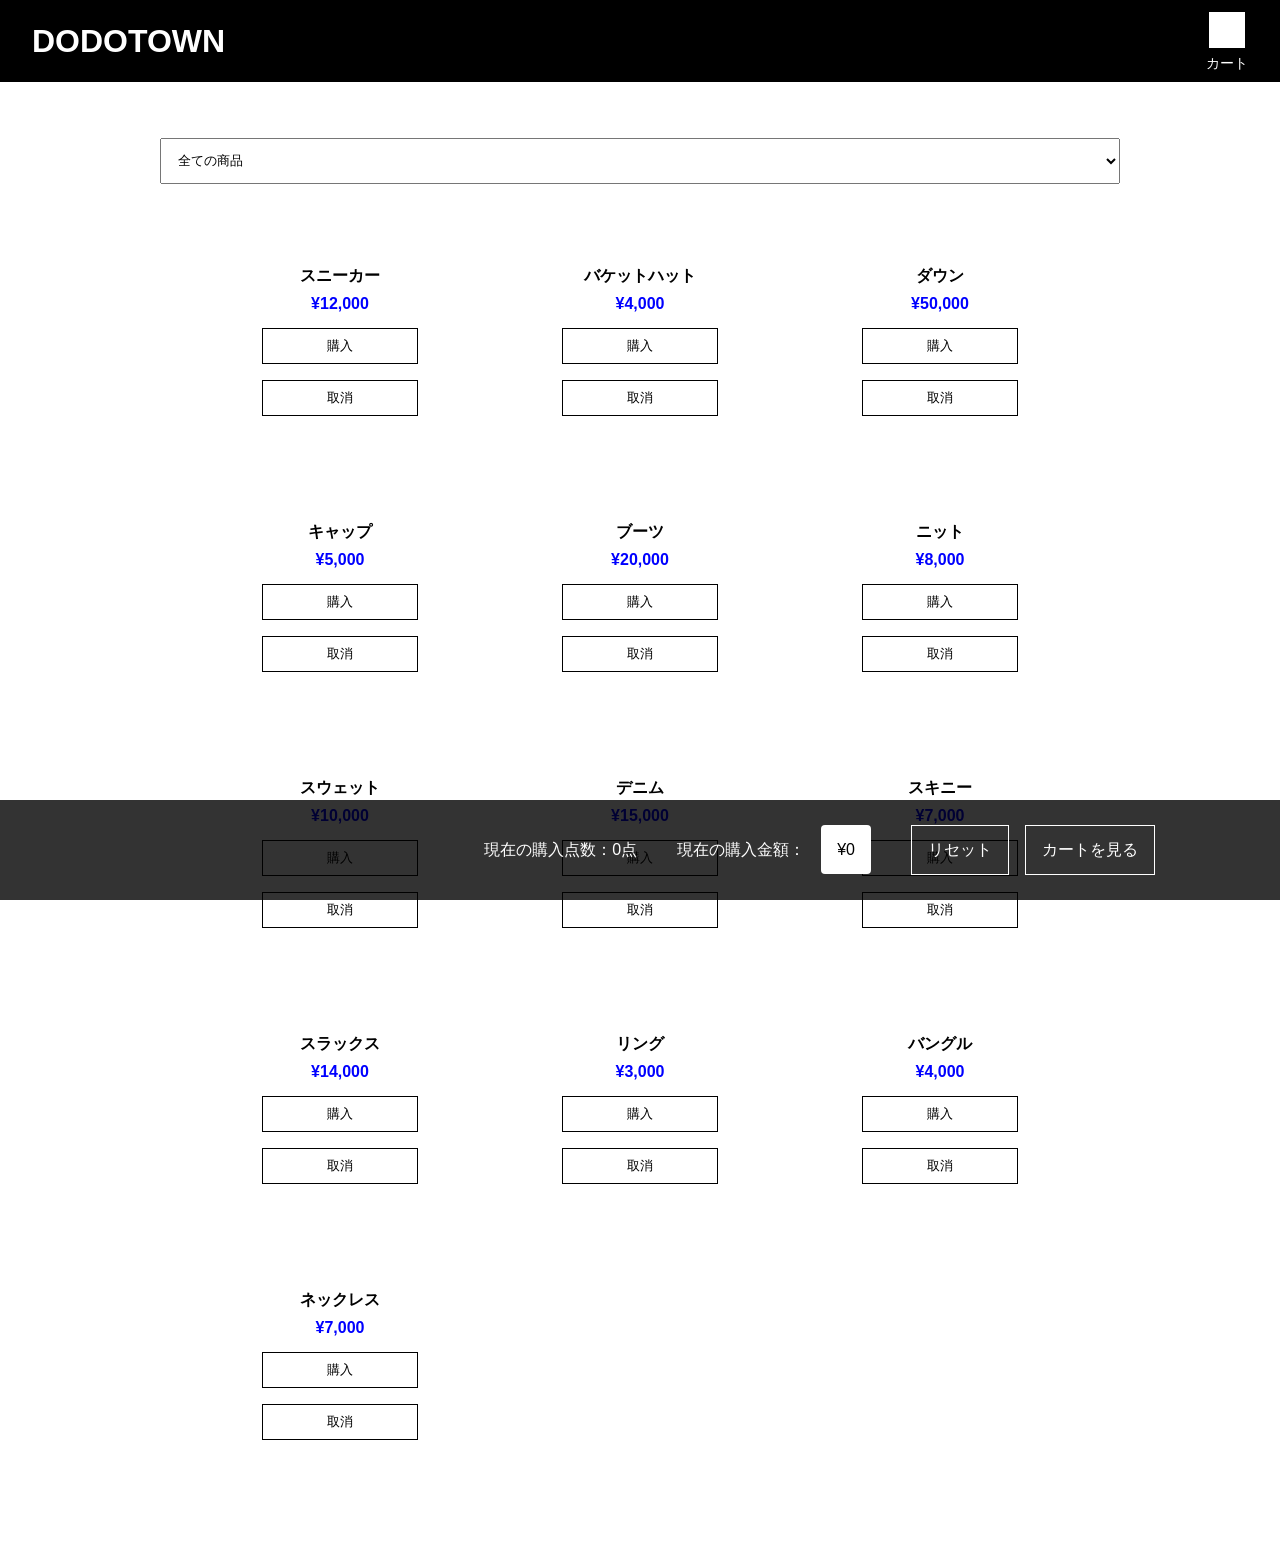
==== index.html @ 800c6cab "Initial commit" ====
<!DOCTYPE html>
<!--[if lt IE 9]>
	<html lang="ja" class="no-js lt-ie9" prefix="og: http://ogp.me/ns#">
	<![endif]-->
<!--[if gt IE 9]><!-->
<html lang="ja" class="no-js" prefix="og: http://ogp.me/ns#">
  <!--<![endif]-->

  <head>
    <meta charset="UTF-8" />
    <title>タイトル</title>
    <meta name="description" content="ディスクリプション" />
    <meta name="keywords" content="" />
    <meta http-equiv="X-UA-Compatible" content="IE=edge" />
    <meta name="viewport" content="width=device-width, minimum-scale=1, maximum-scale=10,initial-scale=1.0" />
    <!--    CDN FontAwesome-->
    <link href="https://use.fontawesome.com/releases/v5.6.1/css/all.css" rel="stylesheet" />
    <link rel="stylesheet" href="./css/style.css" />
  </head>

  <body>
    <header class="header">
      <div class="header__wrapper">
        <h1><a class="header__homeLogo" class="shop__buttom">DODOTOWN</a></h1>
        <a href="./confirm.html" class="header__cart confirm">カート</a>
      </div>

      <nav class="nav-bottom">
        <div class="nav-bottom__wrapper">
          <p class="nav-bottom__text">現在の購入点数：<span class="nav-bottom__quantity">0点</span></p>
          <p class="nav-bottom__text">現在の購入金額：<span class="nav-bottom__sum">¥0</span></p>
          <a href="" class="nav-bottom__link nav-bottom__link--reset" id="reset">リセット</a>
          <a href="./confirm.html" class="nav-bottom__link confirm">カートを見る</a>
        </div>
      </nav>
    </header>

    <main>
      <section class="shop">
        <div class="shop__wrapper WRAPPER">
          <select name="example" class="shop__select">
            <option class="option" value="all">全ての商品</option>
            <option class="option" value="accessory">アクセサリー</option>
            <option class="option" value="hat">帽子</option>
            <option class="option" value="shoes">靴</option>
            <option class="option" value="tops">トップス</option>
            <option class="option" value="pants">パンツ</option>
            <option class="option" value="outer">アウター</option>
          </select>

          <ul class="shop__listFrame">
            <li class="shop__listItem">
              <img src="https://placehold.jp/150x150.png" alt="" />
              <p class="shop__text">スニーカー</p>
              <p class="shop__price">¥12,000</p>
              <button class="shop__button" data-num="0" data-price="12000" data-name="スニーカー" data-category="shoes">購入</button>
              <button class="shop__button--delete">取消</button>
            </li>
            <li class="shop__listItem">
              <img src="https://placehold.jp/150x150.png" alt="" />
              <p class="shop__text">バケットハット</p>
              <p class="shop__price">¥4,000</p>
              <button class="shop__button" data-num="1" data-price="4000" data-name="バケットハット" data-category="hat">購入</button>
              <button class="shop__button--delete">取消</button>
            </li>
            <li class="shop__listItem">
              <img src="https://placehold.jp/150x150.png" alt="" />
              <p class="shop__text">ダウン</p>
              <p class="shop__price">¥50,000</p>
              <button class="shop__button" data-num="2" data-price="50000" data-name="ダウン" data-category="outer">購入</button>
              <button class="shop__button--delete">取消</button>
            </li>
            <li class="shop__listItem">
              <img src="https://placehold.jp/150x150.png" alt="" />
              <p class="shop__text">キャップ</p>
              <p class="shop__price">¥5,000</p>
              <button class="shop__button" data-num="3" data-price="5000" data-name="キャップ" data-category="hat">購入</button>
              <button class="shop__button--delete">取消</button>
            </li>
            <li class="shop__listItem">
              <img src="https://placehold.jp/150x150.png" alt="" />
              <p class="shop__text">ブーツ</p>
              <p class="shop__price">¥20,000</p>
              <button class="shop__button" data-num="4" data-price="20000" data-name="ブーツ" data-category="shoes">購入</button>
              <button class="shop__button--delete">取消</button>
            </li>
            <li class="shop__listItem">
              <img src="https://placehold.jp/150x150.png" alt="" />
              <p class="shop__text">ニット</p>
              <p class="shop__price">¥8,000</p>
              <button class="shop__button" data-num="5" data-price="8000" data-name="ニット" data-category="tops">購入</button>
              <button class="shop__button--delete">取消</button>
            </li>
            <li class="shop__listItem">
              <img src="https://placehold.jp/150x150.png" alt="" />
              <p class="shop__text">スウェット</p>
              <p class="shop__price">¥10,000</p>
              <button class="shop__button" data-num="6" data-price="10000" data-name="スウェット" data-category="tops">購入</button>
              <button class="shop__button--delete">取消</button>
            </li>
            <li class="shop__listItem">
              <img src="https://placehold.jp/150x150.png" alt="" />
              <p class="shop__text">デニム</p>
              <p class="shop__price">¥15,000</p>
              <button class="shop__button" data-num="7" data-price="15000" data-name="デニム" data-category="pants">購入</button>
              <button class="shop__button--delete">取消</button>
            </li>
            <li class="shop__listItem">
              <img src="https://placehold.jp/150x150.png" alt="" />
              <p class="shop__text">スキニー</p>
              <p class="shop__price">¥7,000</p>
              <button class="shop__button" data-num="8" data-price="7000" data-name="スキニー" data-category="pants">購入</button>
              <button class="shop__button--delete">取消</button>
            </li>
            <li class="shop__listItem">
              <img src="https://placehold.jp/150x150.png" alt="" />
              <p class="shop__text">スラックス</p>
              <p class="shop__price">¥14,000</p>
              <button class="shop__button" data-num="9" data-price="14000" data-name="スラックス" data-category="pants">購入</button>
              <button class="shop__button--delete">取消</button>
            </li>
            <li class="shop__listItem">
              <img src="https://placehold.jp/150x150.png" alt="" />
              <p class="shop__text">リング</p>
              <p class="shop__price">¥3,000</p>
              <button class="shop__button" data-num="10" data-price="3000" data-name="リング" data-category="accessory">購入</button>
              <button class="shop__button--delete">取消</button>
            </li>
            <li class="shop__listItem">
              <img src="https://placehold.jp/150x150.png" alt="" />
              <p class="shop__text">バングル</p>
              <p class="shop__price">¥4,000</p>
              <button class="shop__button" data-num="11" data-price="4000" data-name="バングル" data-category="accessory">購入</button>
              <button class="shop__button--delete">取消</button>
            </li>
            <li class="shop__listItem">
              <img src="https://placehold.jp/150x150.png" alt="" />
              <p class="shop__text">ネックレス</p>
              <p class="shop__price">¥7,000</p>
              <button class="shop__button" data-num="12" data-price="7000" data-name="ネックレス" data-category="accessory">購入</button>
              <button class="shop__button--delete">取消</button>
            </li>
          </ul>
        </div>
      </section>
    </main>

    <script src="./js/script.js"></script>
  </body>
</html>
---- css/style.css ----
@charset "UTF-8";
/*
html5doctor.com Reset Stylesheet
v1.6.1
Last Updated: 2010-09-17
Author: Richard Clark - http://richclarkdesign.com
Twitter: @rich_clark
*/
html,
body,
div,
span,
object,
iframe,
h1,
h2,
h3,
h4,
h5,
h6,
p,
blockquote,
pre,
abbr,
address,
cite,
code,
del,
dfn,
em,
img,
ins,
kbd,
q,
samp,
small,
strong,
sub,
sup,
var,
b,
i,
dl,
dt,
dd,
ol,
ul,
li,
fieldset,
form,
label,
legend,
table,
caption,
tbody,
tfoot,
thead,
tr,
th,
td,
article,
aside,
canvas,
details,
figcaption,
figure,
footer,
header,
hgroup,
menu,
nav,
section,
summary,
time,
mark,
audio,
video {
  margin: 0;
  padding: 0;
  border: 0;
  outline: 0;
  font-size: 100%;
  vertical-align: baseline;
  background: transparent;
}

body {
  line-height: 1;
}

article,
aside,
details,
figcaption,
figure,
footer,
header,
hgroup,
menu,
nav,
section {
  display: block;
}

nav ul {
  list-style: none;
}

blockquote,
q {
  quotes: none;
}

blockquote:before, blockquote:after {
  content: '';
  content: none;
}

q:before, q:after {
  content: '';
  content: none;
}

a {
  margin: 0;
  padding: 0;
  font-size: 100%;
  vertical-align: baseline;
  background: transparent;
  text-decoration: none;
}

/* change colours to suit your needs */
ins {
  background-color: #ff9;
  color: #000;
  text-decoration: none;
}

/* change colours to suit your needs */
mark {
  background-color: #ff9;
  color: #000;
  font-style: italic;
  font-weight: bold;
}

del {
  text-decoration: line-through;
}

abbr[title],
dfn[title] {
  border-bottom: 1px dotted;
  cursor: help;
}

table {
  border-collapse: collapse;
  border-spacing: 0;
}

/* change border colour to suit your needs */
hr {
  display: block;
  height: 1px;
  border: 0;
  border-top: 1px solid #cccccc;
  margin: 1em 0;
  padding: 0;
}

input,
select {
  vertical-align: middle;
}

button {
  background-color: transparent;
  border: none;
  cursor: pointer;
  outline: none;
  padding: 0;
  -webkit-appearance: none;
     -moz-appearance: none;
          appearance: none;
}

* {
  list-style: none;
  text-decoration: none;
  -webkit-box-sizing: border-box;
          box-sizing: border-box;
}

html,
body {
  font-size: 62.5%;
  line-height: 1;
  color: #000000;
  font-family: "Noto Sans JP", "ヒラギノ角ゴ ProN W3", "Hiragino Kaku Gothic ProN", "游ゴシック", YuGothic, "メイリオ", Meiryo, sans-serif;
}

img,
video,
object {
  display: block;
  max-width: 100%;
  height: auto;
  border: none;
  margin: 0 auto;
}

section {
  position: relative;
  z-index: 10;
}

.WRAPPER {
  max-width: 1200px;
  width: calc(100% - 32px * 2);
  margin: 120px auto;
}

.TITLE {
  font-size: 28px;
  text-align: center;
  font-weight: 400;
}

.BUTTON {
  padding: 1em 2em;
  border: 1px solid #000;
  display: inline-block;
  max-width: 375px;
  width: 100%;
  text-align: center;
  font-size: 16px;
  color: #000;
  -webkit-transition: 0.4s;
  transition: 0.4s;
}

.BUTTON--deco {
  background-color: #000;
  color: #fff;
}

.BUTTON:hover {
  opacity: 0.8;
}

.js-active {
  background-color: #ccc !important;
}

.js-hidden {
  display: none !important;
}

.header {
  background-color: #000;
}

.header__wrapper {
  padding: 12px 32px;
  display: -webkit-box;
  display: -ms-flexbox;
  display: flex;
  -webkit-box-align: center;
      -ms-flex-align: center;
          align-items: center;
  -webkit-box-pack: justify;
      -ms-flex-pack: justify;
          justify-content: space-between;
}

.header__homeLogo {
  text-align: center;
  font-size: 32px;
  color: #fff;
}

.header__cart {
  color: #fff;
  font-size: 14px;
  display: -webkit-box;
  display: -ms-flexbox;
  display: flex;
  -webkit-box-orient: vertical;
  -webkit-box-direction: normal;
      -ms-flex-direction: column;
          flex-direction: column;
  -webkit-box-align: center;
      -ms-flex-align: center;
          align-items: center;
}

.header__cart::before {
  content: "";
  display: block;
  width: 36px;
  height: 36px;
  background-color: #fff;
  margin-bottom: 8px;
}

.nav-bottom {
  position: fixed;
  width: 100%;
  bottom: 0;
  z-index: 20;
  background-color: rgba(0, 0, 0, 0.8);
}

.nav-bottom__wrapper {
  padding: 4em 20em;
  display: -webkit-box;
  display: -ms-flexbox;
  display: flex;
  -webkit-box-align: center;
      -ms-flex-align: center;
          align-items: center;
  -webkit-box-pack: end;
      -ms-flex-pack: end;
          justify-content: flex-end;
}

.nav-bottom__link, .nav-bottom__text {
  font-size: 16px;
  color: #fff;
}

.nav-bottom__link {
  border: 1px solid #fff;
  padding: 1em;
  -webkit-transition: 0.4s;
  transition: 0.4s;
}

.nav-bottom__link:hover {
  background-color: #fff;
  color: #000;
}

.nav-bottom__link--reset {
  margin-right: 16px;
}

.nav-bottom__text {
  margin-right: 40px;
}

.nav-bottom__sum {
  padding: 1em;
  background-color: #fff;
  color: #000;
  border-radius: 4px;
  margin-left: 16px;
}

.shop__select {
  width: 80%;
  margin: 0 auto;
  display: block;
  padding: 1em;
  cursor: pointer;
}

.shop__wrapper {
  margin-top: 56px;
}

.shop__listFrame {
  display: -ms-grid;
  display: grid;
  -webkit-box-pack: center;
      -ms-flex-pack: center;
          justify-content: center;
  -ms-grid-columns: (300px)[3];
      grid-template-columns: repeat(3, 300px);
  row-gap: 80px;
  margin-top: 56px;
}

.shop__listItem img {
  margin-bottom: 12px;
}

.shop__listItem {
  display: -webkit-box;
  display: -ms-flexbox;
  display: flex;
  -webkit-box-orient: vertical;
  -webkit-box-direction: normal;
      -ms-flex-direction: column;
          flex-direction: column;
  -webkit-box-align: center;
      -ms-flex-align: center;
          align-items: center;
  font-size: 16px;
  color: #000;
  font-weight: bold;
}

.shop__button, .shop__button--delete {
  margin-top: 16px;
  padding: 0.6em 4.8em;
  border: 1px solid #000;
  position: relative;
}

.shop__button:hover, .shop__button--delete:hover {
  -webkit-transition-delay: 0.1s;
          transition-delay: 0.1s;
}

.shop__text {
  font-size: 16px;
  margin-top: 16px;
}

.shop__price {
  font-size: 16px;
  margin-top: 12px;
  color: blue;
}

.confirm__listFrame {
  border: 1px solid #000;
  border-radius: 4px;
  margin-top: 32px;
}

.confirm__listItem {
  font-size: 24px;
  padding: 0.6em;
}

.confirm__listItem--price::before {
  content: "：";
}

.confirm__listItem:not(:first-of-type) {
  border-top: 1px solid #000;
}

.confirm__box {
  max-width: 900px;
  width: 100%;
  margin: 56px auto 0;
  display: -webkit-box;
  display: -ms-flexbox;
  display: flex;
  -webkit-box-pack: justify;
      -ms-flex-pack: justify;
          justify-content: space-between;
}

.confirm__link {
  padding: 1em 2em;
  border: 1px solid #000;
  display: inline-block;
  max-width: 375px;
  width: 100%;
  text-align: center;
  font-size: 16px;
  color: #000;
  -webkit-transition: 0.4s;
  transition: 0.4s;
}

.confirm__link--deco {
  background-color: #000;
  color: #fff;
}

.confirm__link:hover {
  opacity: 0.8;
}

.confirm__list {
  display: -webkit-box;
  display: -ms-flexbox;
  display: flex;
  -webkit-box-align: center;
      -ms-flex-align: center;
          align-items: center;
  -webkit-box-pack: end;
      -ms-flex-pack: end;
          justify-content: flex-end;
  margin-top: 16px;
}

.confirm__term, .confirm__price {
  font-size: 32px;
  padding: 0.4em 0;
  border-bottom: 1px solid #000;
}

.result__title {
  line-height: 1.5;
}

.result__link {
  display: block;
  margin: 32px auto 0;
}
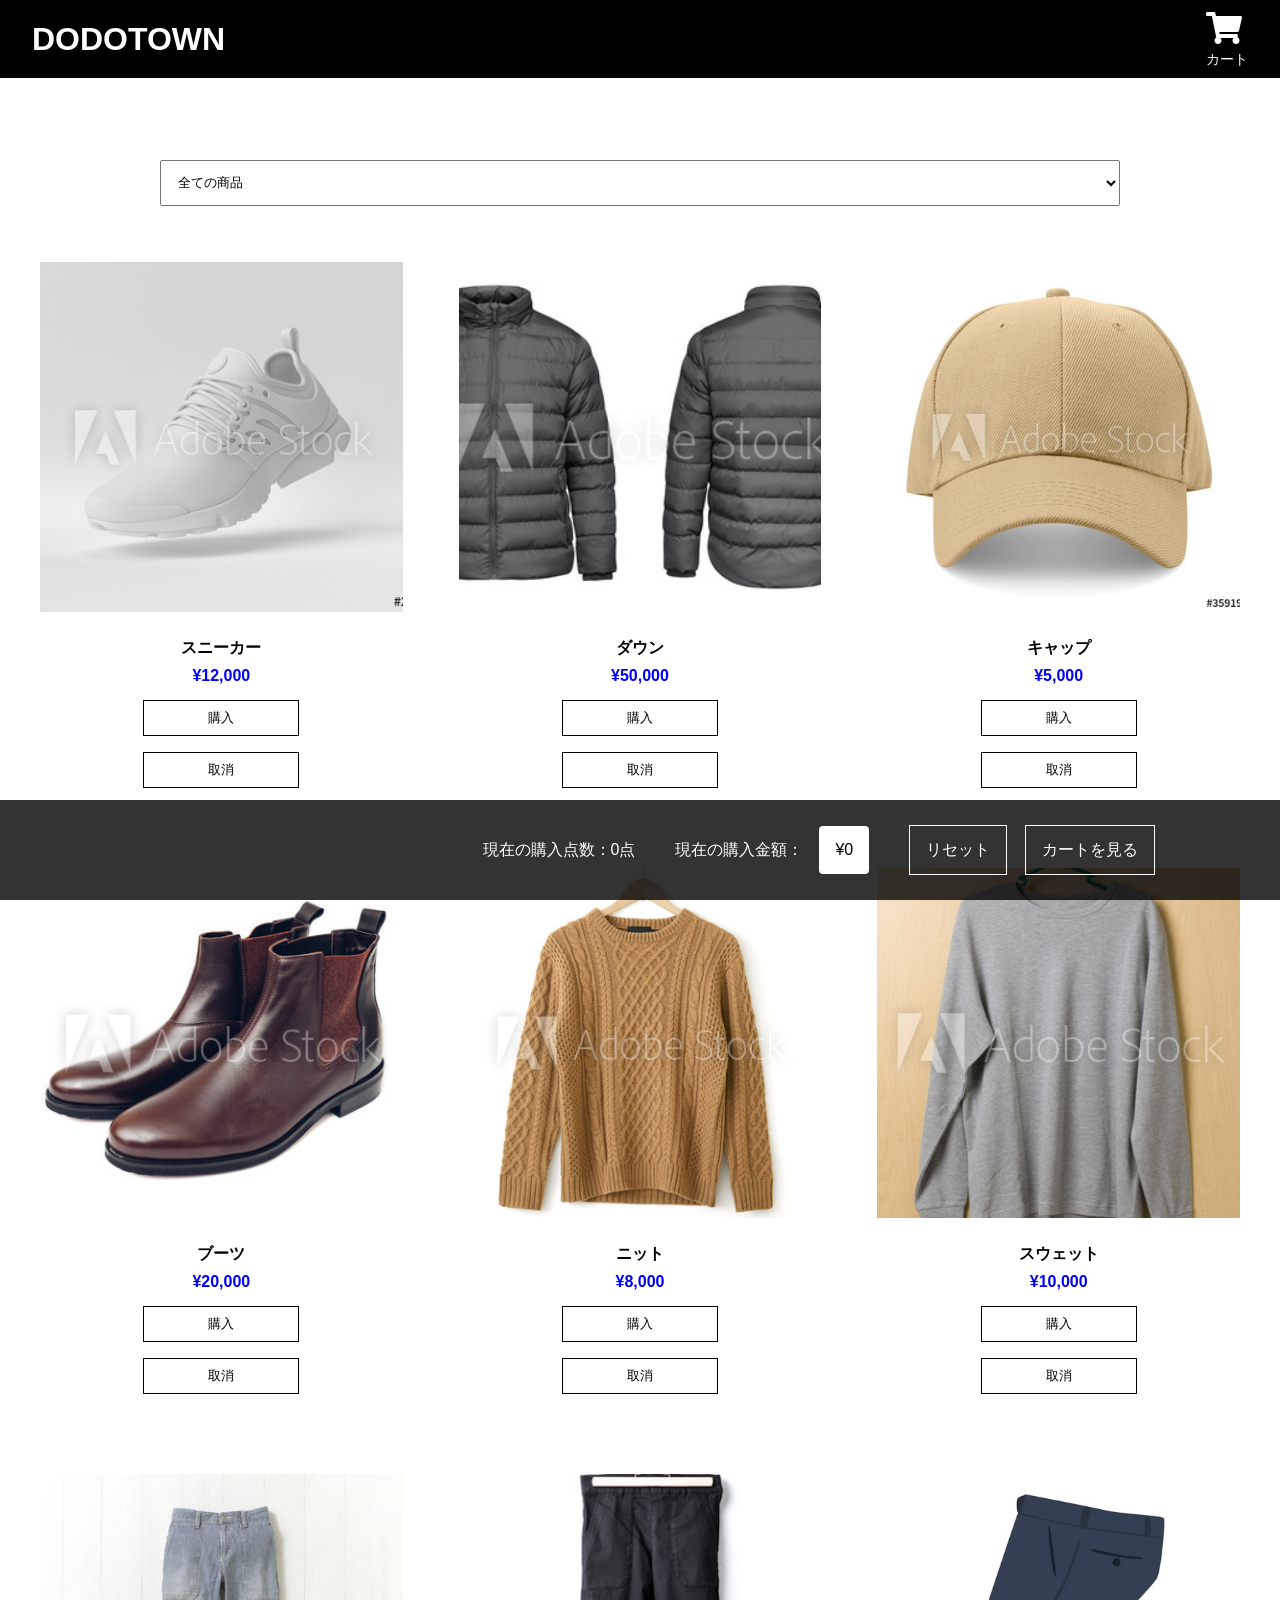
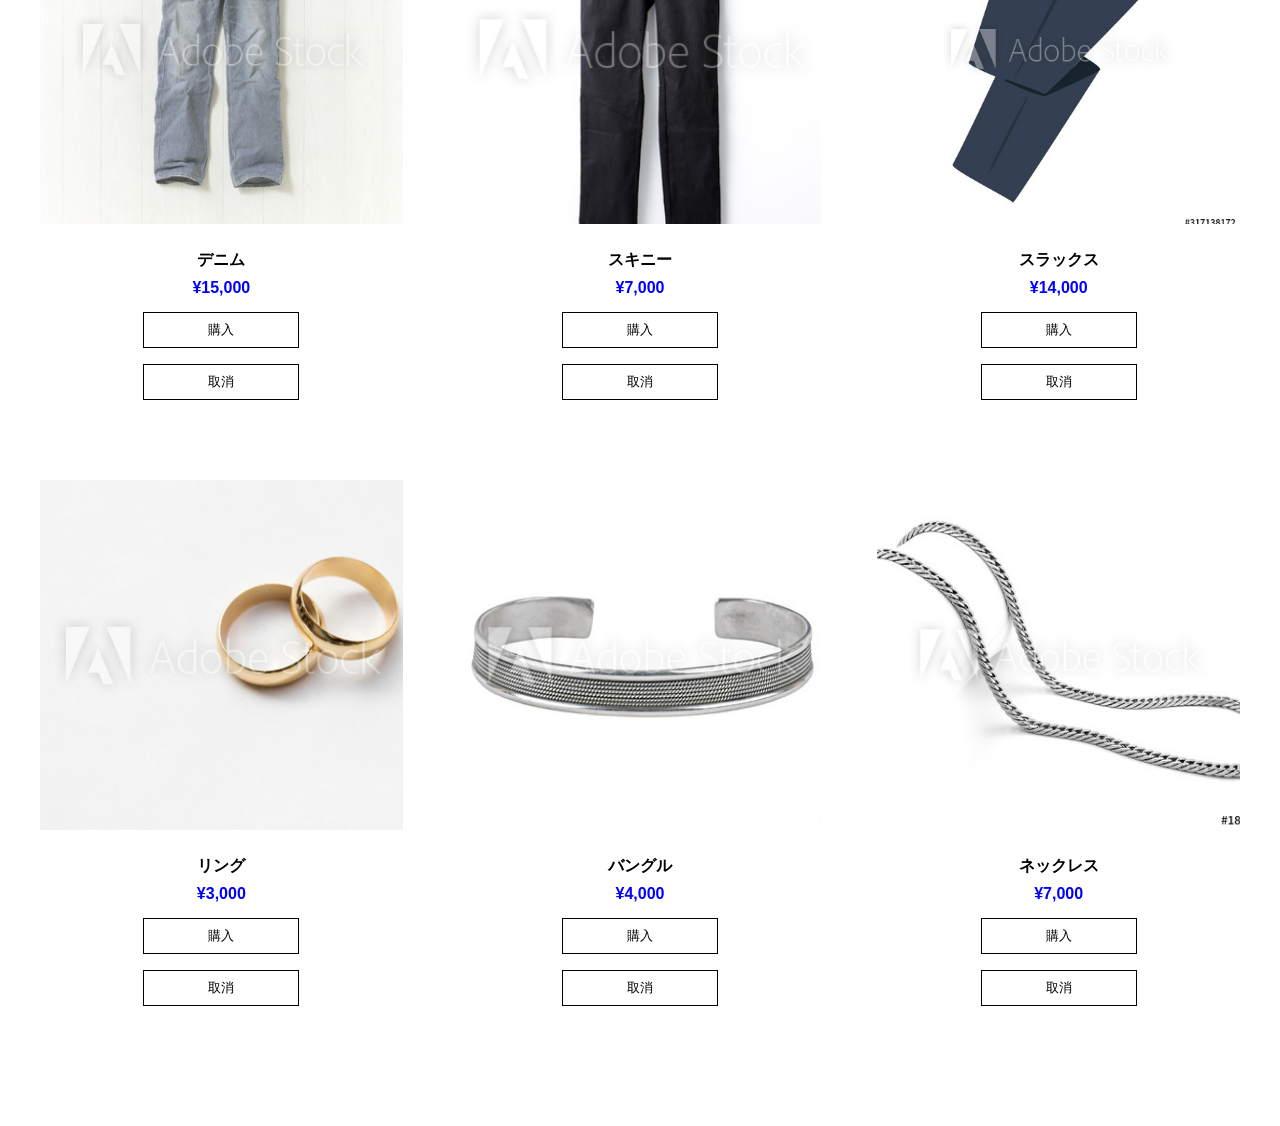
==== commit 79cfd721: "img add" ====
--- a/index.html
+++ b/index.html
@@ -29,8 +29,11 @@
         <div class="nav-bottom__wrapper">
           <p class="nav-bottom__text">現在の購入点数：<span class="nav-bottom__quantity">0点</span></p>
           <p class="nav-bottom__text">現在の購入金額：<span class="nav-bottom__sum">¥0</span></p>
-          <a href="" class="nav-bottom__link nav-bottom__link--reset" id="reset">リセット</a>
-          <a href="./confirm.html" class="nav-bottom__link confirm">カートを見る</a>
+
+          <div class="nav-bottom__box">
+            <a href="" class="nav-bottom__link nav-bottom__link--reset" id="reset">リセット</a>
+            <a href="./confirm.html" class="nav-bottom__link confirm">カートを見る</a>
+          </div>
         </div>
       </nav>
     </header>
@@ -50,94 +53,87 @@
 
           <ul class="shop__listFrame">
             <li class="shop__listItem">
-              <img src="https://placehold.jp/150x150.png" alt="" />
+              <img src="./img/pic_shoes.jpg" alt="" />
               <p class="shop__text">スニーカー</p>
               <p class="shop__price">¥12,000</p>
               <button class="shop__button" data-num="0" data-price="12000" data-name="スニーカー" data-category="shoes">購入</button>
               <button class="shop__button--delete">取消</button>
             </li>
             <li class="shop__listItem">
-              <img src="https://placehold.jp/150x150.png" alt="" />
-              <p class="shop__text">バケットハット</p>
-              <p class="shop__price">¥4,000</p>
-              <button class="shop__button" data-num="1" data-price="4000" data-name="バケットハット" data-category="hat">購入</button>
+              <img src="./img/pic_down.jpg" alt="" />
+              <p class="shop__text">ダウン</p>
+              <p class="shop__price">¥50,000</p>
+              <button class="shop__button" data-num="1" data-price="50000" data-name="ダウン" data-category="outer">購入</button>
               <button class="shop__button--delete">取消</button>
             </li>
             <li class="shop__listItem">
-              <img src="https://placehold.jp/150x150.png" alt="" />
-              <p class="shop__text">ダウン</p>
-              <p class="shop__price">¥50,000</p>
-              <button class="shop__button" data-num="2" data-price="50000" data-name="ダウン" data-category="outer">購入</button>
+              <img src="./img/pic_cap.jpg" alt="" />
+              <p class="shop__text">キャップ</p>
+              <p class="shop__price">¥5,000</p>
+              <button class="shop__button" data-num="2" data-price="5000" data-name="キャップ" data-category="hat">購入</button>
               <button class="shop__button--delete">取消</button>
             </li>
             <li class="shop__listItem">
-              <img src="https://placehold.jp/150x150.png" alt="" />
-              <p class="shop__text">キャップ</p>
-              <p class="shop__price">¥5,000</p>
-              <button class="shop__button" data-num="3" data-price="5000" data-name="キャップ" data-category="hat">購入</button>
+              <img src="./img/pic_botts.jpg" alt="" />
+              <p class="shop__text">ブーツ</p>
+              <p class="shop__price">¥20,000</p>
+              <button class="shop__button" data-num="3" data-price="20000" data-name="ブーツ" data-category="shoes">購入</button>
               <button class="shop__button--delete">取消</button>
             </li>
             <li class="shop__listItem">
-              <img src="https://placehold.jp/150x150.png" alt="" />
-              <p class="shop__text">ブーツ</p>
-              <p class="shop__price">¥20,000</p>
-              <button class="shop__button" data-num="4" data-price="20000" data-name="ブーツ" data-category="shoes">購入</button>
+              <img src="./img/pic_lnit.jpg" alt="" />
+              <p class="shop__text">ニット</p>
+              <p class="shop__price">¥8,000</p>
+              <button class="shop__button" data-num="4" data-price="8000" data-name="ニット" data-category="tops">購入</button>
               <button class="shop__button--delete">取消</button>
             </li>
             <li class="shop__listItem">
-              <img src="https://placehold.jp/150x150.png" alt="" />
-              <p class="shop__text">ニット</p>
-              <p class="shop__price">¥8,000</p>
-              <button class="shop__button" data-num="5" data-price="8000" data-name="ニット" data-category="tops">購入</button>
+              <img src="./img/pic_sweat.jpg" alt="" />
+              <p class="shop__text">スウェット</p>
+              <p class="shop__price">¥10,000</p>
+              <button class="shop__button" data-num="5" data-price="10000" data-name="スウェット" data-category="tops">購入</button>
               <button class="shop__button--delete">取消</button>
             </li>
             <li class="shop__listItem">
-              <img src="https://placehold.jp/150x150.png" alt="" />
-              <p class="shop__text">スウェット</p>
-              <p class="shop__price">¥10,000</p>
-              <button class="shop__button" data-num="6" data-price="10000" data-name="スウェット" data-category="tops">購入</button>
+              <img src="./img/pic_denim.jpg" alt="" />
+              <p class="shop__text">デニム</p>
+              <p class="shop__price">¥15,000</p>
+              <button class="shop__button" data-num="6" data-price="15000" data-name="デニム" data-category="pants">購入</button>
               <button class="shop__button--delete">取消</button>
             </li>
             <li class="shop__listItem">
-              <img src="https://placehold.jp/150x150.png" alt="" />
-              <p class="shop__text">デニム</p>
-              <p class="shop__price">¥15,000</p>
-              <button class="shop__button" data-num="7" data-price="15000" data-name="デニム" data-category="pants">購入</button>
+              <img src="./img/pic_skinny.jpg" alt="" />
+              <p class="shop__text">スキニー</p>
+              <p class="shop__price">¥7,000</p>
+              <button class="shop__button" data-num="7" data-price="7000" data-name="スキニー" data-category="pants">購入</button>
               <button class="shop__button--delete">取消</button>
             </li>
             <li class="shop__listItem">
-              <img src="https://placehold.jp/150x150.png" alt="" />
-              <p class="shop__text">スキニー</p>
-              <p class="shop__price">¥7,000</p>
-              <button class="shop__button" data-num="8" data-price="7000" data-name="スキニー" data-category="pants">購入</button>
+              <img src="./img/pic_slacks.jpg" alt="" />
+              <p class="shop__text">スラックス</p>
+              <p class="shop__price">¥14,000</p>
+              <button class="shop__button" data-num="8" data-price="14000" data-name="スラックス" data-category="pants">購入</button>
               <button class="shop__button--delete">取消</button>
             </li>
             <li class="shop__listItem">
-              <img src="https://placehold.jp/150x150.png" alt="" />
-              <p class="shop__text">スラックス</p>
-              <p class="shop__price">¥14,000</p>
-              <button class="shop__button" data-num="9" data-price="14000" data-name="スラックス" data-category="pants">購入</button>
+              <img src="./img/pic_ring.jpg" alt="" />
+              <p class="shop__text">リング</p>
+              <p class="shop__price">¥3,000</p>
+              <button class="shop__button" data-num="9" data-price="3000" data-name="リング" data-category="accessory">購入</button>
               <button class="shop__button--delete">取消</button>
             </li>
             <li class="shop__listItem">
-              <img src="https://placehold.jp/150x150.png" alt="" />
-              <p class="shop__text">リング</p>
-              <p class="shop__price">¥3,000</p>
-              <button class="shop__button" data-num="10" data-price="3000" data-name="リング" data-category="accessory">購入</button>
+              <img src="./img/pic_bangle.jpg" alt="" />
+              <p class="shop__text">バングル</p>
+              <p class="shop__price">¥4,000</p>
+              <button class="shop__button" data-num="10" data-price="4000" data-name="バングル" data-category="accessory">購入</button>
               <button class="shop__button--delete">取消</button>
             </li>
             <li class="shop__listItem">
-              <img src="https://placehold.jp/150x150.png" alt="" />
-              <p class="shop__text">バングル</p>
-              <p class="shop__price">¥4,000</p>
-              <button class="shop__button" data-num="11" data-price="4000" data-name="バングル" data-category="accessory">購入</button>
-              <button class="shop__button--delete">取消</button>
-            </li>
-            <li class="shop__listItem">
-              <img src="https://placehold.jp/150x150.png" alt="" />
+              <img src="./img/pic_kneckless.jpg" alt="" />
               <p class="shop__text">ネックレス</p>
               <p class="shop__price">¥7,000</p>
-              <button class="shop__button" data-num="12" data-price="7000" data-name="ネックレス" data-category="accessory">購入</button>
+              <button class="shop__button" data-num="11" data-price="7000" data-name="ネックレス" data-category="accessory">購入</button>
               <button class="shop__button--delete">取消</button>
             </li>
           </ul>
--- a/css/style.css
+++ b/css/style.css
@@ -260,6 +260,10 @@
 
 .header {
   background-color: #000;
+  position: fixed;
+  top: 0;
+  z-index: 1000;
+  width: 100%;
 }
 
 .header__wrapper {
@@ -291,9 +295,6 @@
   -webkit-box-direction: normal;
       -ms-flex-direction: column;
           flex-direction: column;
-  -webkit-box-align: center;
-      -ms-flex-align: center;
-          align-items: center;
 }
 
 .header__cart::before {
@@ -301,8 +302,10 @@
   display: block;
   width: 36px;
   height: 36px;
-  background-color: #fff;
-  margin-bottom: 8px;
+  background: url(../img/icon_cart.svg);
+  background-size: contain;
+  background-repeat: no-repeat;
+  margin-bottom: 4px;
 }
 
 .nav-bottom {
@@ -326,6 +329,22 @@
           justify-content: flex-end;
 }
 
+@media (max-width: 960px) {
+  .nav-bottom__wrapper {
+    padding: 5em;
+    -webkit-box-orient: vertical;
+    -webkit-box-direction: normal;
+        -ms-flex-direction: column;
+            flex-direction: column;
+  }
+}
+
+@media (max-width: 960px) {
+  .nav-bottom__box {
+    margin-top: 32px;
+  }
+}
+
 .nav-bottom__link, .nav-bottom__text {
   font-size: 16px;
   color: #fff;
@@ -336,6 +355,7 @@
   padding: 1em;
   -webkit-transition: 0.4s;
   transition: 0.4s;
+  display: inline-block;
 }
 
 .nav-bottom__link:hover {
@@ -349,6 +369,15 @@
 
 .nav-bottom__text {
   margin-right: 40px;
+}
+
+@media (max-width: 960px) {
+  .nav-bottom__text {
+    margin-right: 0px;
+  }
+  .nav-bottom__text:nth-of-type(2) {
+    margin-top: 32px;
+  }
 }
 
 .nav-bottom__sum {
@@ -357,6 +386,17 @@
   color: #000;
   border-radius: 4px;
   margin-left: 16px;
+  display: inline-block;
+}
+
+@media (max-width: 960px) {
+  .nav-bottom__sum {
+    padding: 0.4em 1em;
+  }
+}
+
+main {
+  margin-top: 160px;
 }
 
 .shop__select {
@@ -377,14 +417,32 @@
   -webkit-box-pack: center;
       -ms-flex-pack: center;
           justify-content: center;
-  -ms-grid-columns: (300px)[3];
-      grid-template-columns: repeat(3, 300px);
+  -ms-grid-columns: (1fr)[3];
+      grid-template-columns: repeat(3, 1fr);
   row-gap: 80px;
+  -webkit-column-gap: 56px;
+          column-gap: 56px;
   margin-top: 56px;
+}
+
+@media (max-width: 960px) {
+  .shop__listFrame {
+    display: -webkit-box;
+    display: -ms-flexbox;
+    display: flex;
+    -webkit-box-orient: vertical;
+    -webkit-box-direction: normal;
+        -ms-flex-direction: column;
+            flex-direction: column;
+  }
 }
 
 .shop__listItem img {
   margin-bottom: 12px;
+  width: 100%;
+  height: 350px;
+  -o-object-fit: cover;
+     object-fit: cover;
 }
 
 .shop__listItem {
@@ -410,6 +468,19 @@
   position: relative;
 }
 
+@media (max-width: 960px) {
+  .shop__button, .shop__button--delete {
+    width: 100%;
+    padding: 1em;
+  }
+}
+
+@media (max-width: 960px) {
+  .shop__button:first-of-type, .shop__button--delete:first-of-type {
+    margin-top: 32px;
+  }
+}
+
 .shop__button:hover, .shop__button--delete:hover {
   -webkit-transition-delay: 0.1s;
           transition-delay: 0.1s;
@@ -418,12 +489,24 @@
 .shop__text {
   font-size: 16px;
   margin-top: 16px;
+}
+
+@media (max-width: 960px) {
+  .shop__text {
+    font-size: 5.4vw;
+  }
 }
 
 .shop__price {
   font-size: 16px;
   margin-top: 12px;
   color: blue;
+}
+
+@media (max-width: 960px) {
+  .shop__price {
+    font-size: 7vw;
+  }
 }
 
 .confirm__listFrame {
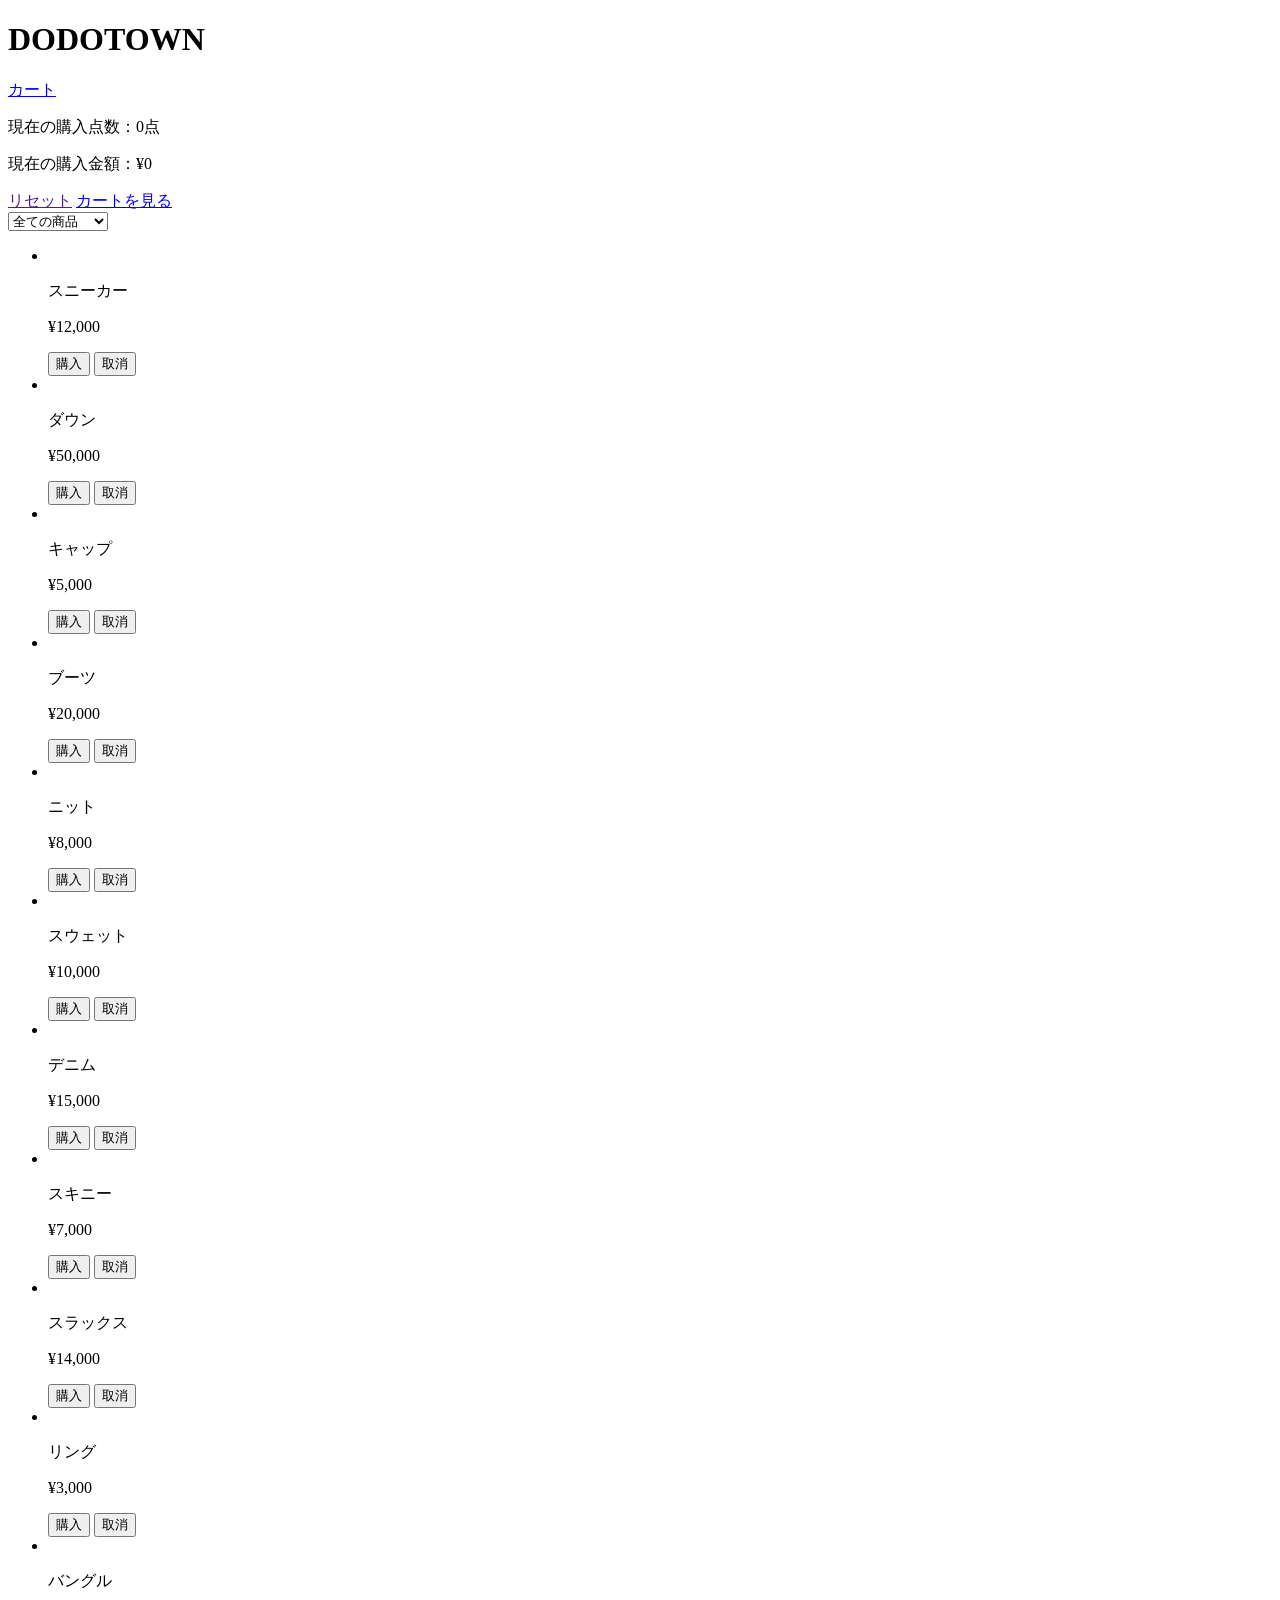
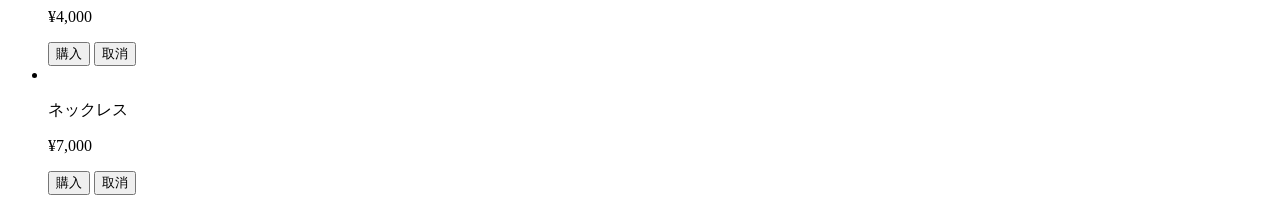
==== commit c9d71cd4: "index.html update" ====
--- a/index.html
+++ b/index.html
@@ -8,6 +8,7 @@
 
   <head>
     <meta charset="UTF-8" />
+    <title>タイトル</title>
     <title>タイトル</title>
     <meta name="description" content="ディスクリプション" />
     <meta name="keywords" content="" />
